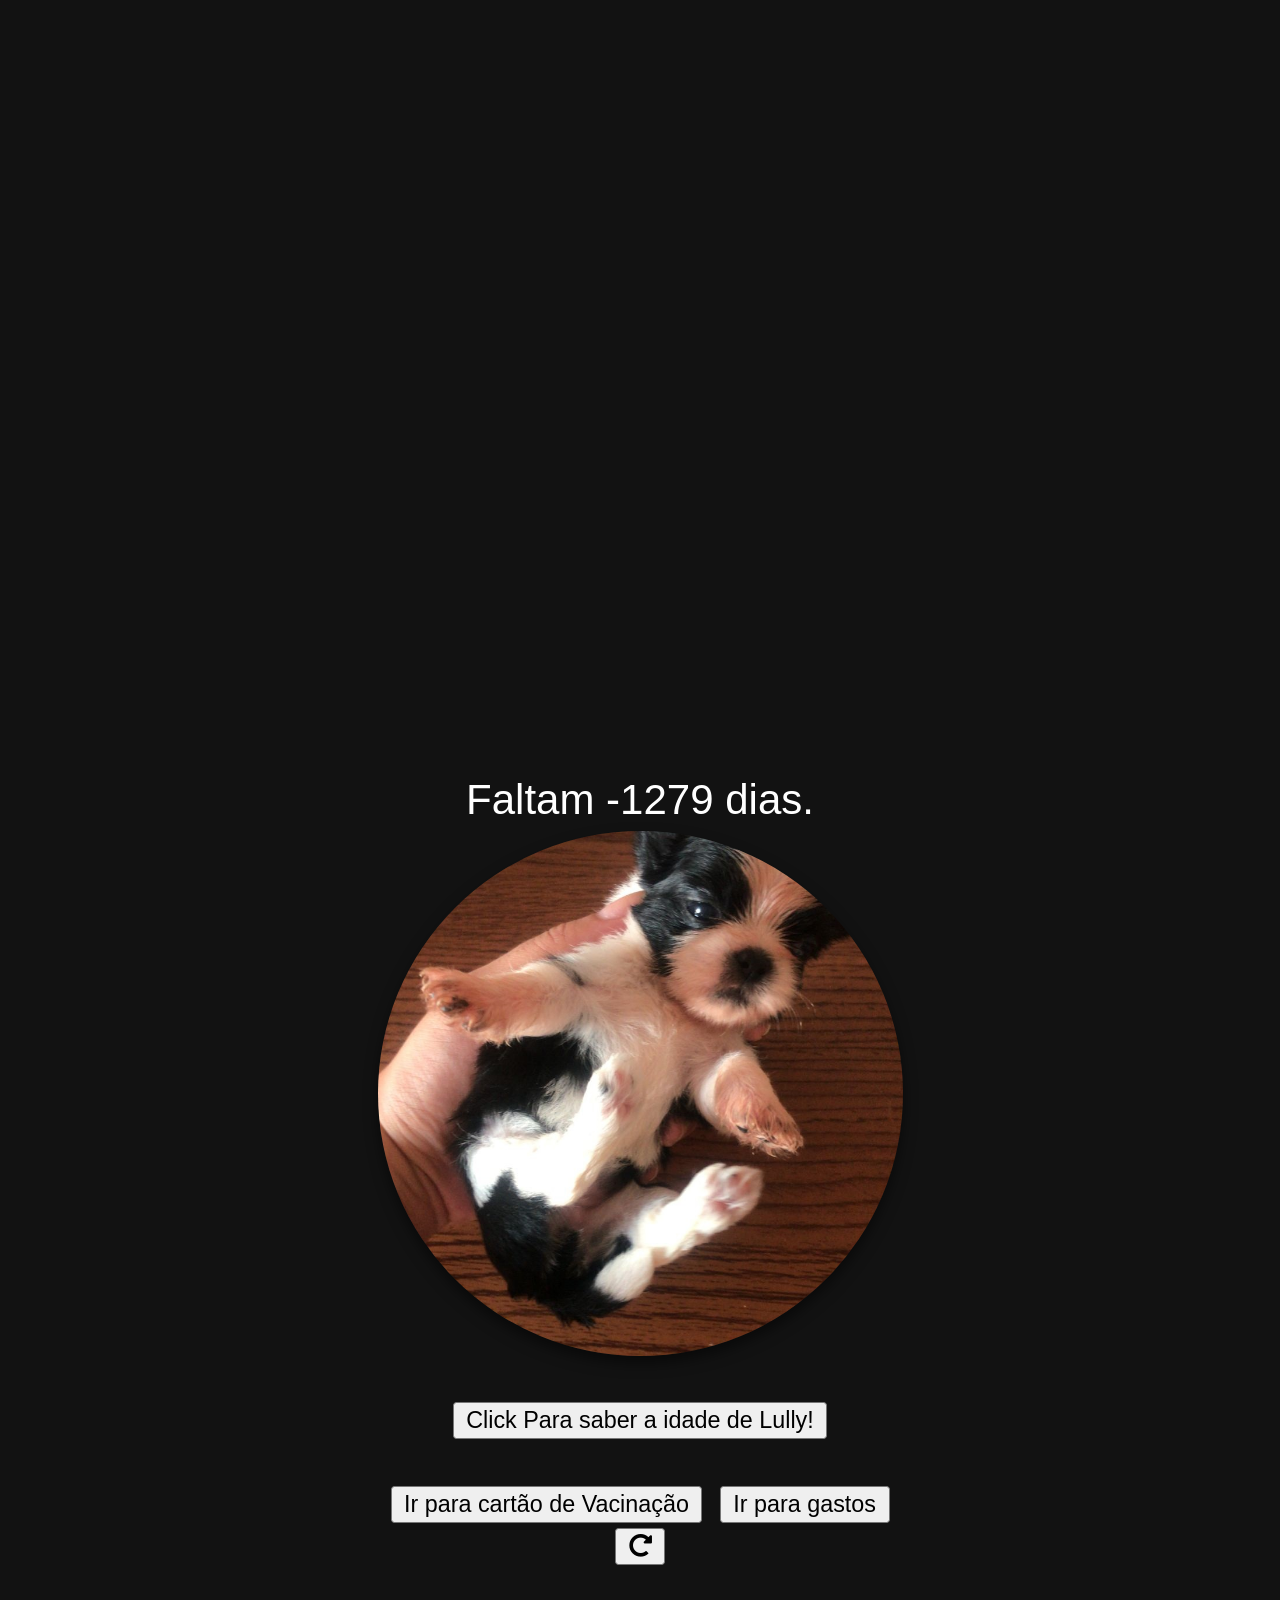
==== index.html @ ed601def "Update index.html" ====
<!DOCTYPE html>
<html lang="pt-br" style="margin-top:60%;">

  <head>
    <meta charset="UTF-8">
    <meta name="apple-mobile-web-app-capable" content="yes">
    <meta name="apple-mobile-web-app-status-bar-style" content="blue">
    <meta name="apple-mobile-web-app-title" content="Lully Day">
  
    <!-- Atalho iphone -->
    <link rel="apple-touch-icon" href="imagem1.jpg">
    
    <link rel="stylesheet" href="https://use.fontawesome.com/releases/v5.15.3/css/all.css"
    integrity="sha384-6lKkJ8i3U6O+ld6EWESwy6LbJlzsT/VrXG1aWjZXRN1jMqlYEPfCkMkMDs5RS+M8"
    crossorigin="anonymous">

    <title>Dias Que falta para Lully chegar!!</title>
    <link rel="stylesheet" type="text/css" href="style.css">
  </head>
  <body>
    <div class="container" style="margin-bottom: 25%;">

      <p id="countdown"></p>
      <img id="dog-image" src="">
        <div id="result"></div>
        <div>
          <br>
        <form>
          <button type="button" onclick="calculateAge()">Click Para saber a idade de Lully!</button><br><br>
        </form>
      <a href="cartaoVacina.html"><button style="margin-right: 10px;">Ir para cartão de Vacinação</button></a><a href="gastos.html"><button>Ir para gastos</button></a><br>
       <button onclick="location.reload()" id="reload-button">
       <i class="fas fa-redo-alt"></i> 
      </button>
      </div>
    </div>


    <script src="script.js"></script>
  </body>
</html>
---- style.css ----
body {
    background-color: #121212;
    color: #fff;
    font-family: Arial, sans-serif;
    font-size: 16px;
    align-items: center;
    justify-content: center;
    text-align: center;
    line-height: 1.5;
    margin: 0;
    padding: 0;
    zoom: 175%;
  }
  
  #container {
    margin-top: 50%;
    display: flex;
    flex-direction: column;
    align-items: center;
    justify-content: center;
    height: 100vh;
    text-align: center;
  }
  
  #dog-image {
    border-radius: 50%;
    box-shadow: 0 4px 8px rgba(0, 0, 0, 0.5);
    width: 300px;
    height: 300px;
    object-fit: cover;
    margin-bottom: 30px;
    display: flex;
    flex-direction: column;
    align-items: center;
    justify-content: center;
    margin: 0 auto;
    max-width: 90%;
  }
  
  #countdown {
    font-size: 24px;
    text-align: center;
    align-items: center;
    justify-content: center;
    text-align: center;
    display: flex;
    flex-direction: column;
    align-items: center;
    justify-content: center;
    margin: 0 auto;
    max-width: 90%;
  }
  
  /* Estilos para telas menores */
  @media screen and (max-width: 600px) {
    #dog-image {
      width: 200px;
      height: 200px;
      margin-bottom: 20px;
      align-items: center;
      justify-content: center;
      text-align: center;
    }
  
    .card {
      background-color: #fff;
      border: 2px solid #000;
      border-radius: 10px;
      box-shadow: 0 2px 5px rgba(0, 0, 0, 0.3);
      margin: 50px auto;
      max-width: 600px;
      padding: 20px;
      text-align: center;
    }
    
    h1 {
      font-size: 2.5em;
      margin-bottom: 30px;
    }
    
    .vaccine-dose {
      margin: 30px auto;
      max-width: 400px;
      text-align: left;
    }
    
    h2 {
      font-size: 1.5em;
      margin-bottom: 10px;
    }
    
    p {
      font-size: 1.2em;
      margin-bottom: 5px;
    }
    
    span {
      font-weight: bold;
    }
    
      
      #reload-button {
      position: fixed;
      top: 20px;
      right: 20px;
      background-color: #fff;
      border: 1px solid #ccc;
      padding: 10px;
      border-radius: 5px;
      box-shadow: 0 0 5px rgba(0, 0, 0, 0.3);
      z-index: 9999;
    }

    #reload-button:hover {
      cursor: pointer;
    }

    #countdown {
      font-size: 18px;
      align-items: center;
      justify-content: center;
      text-align: center;
    }
  }
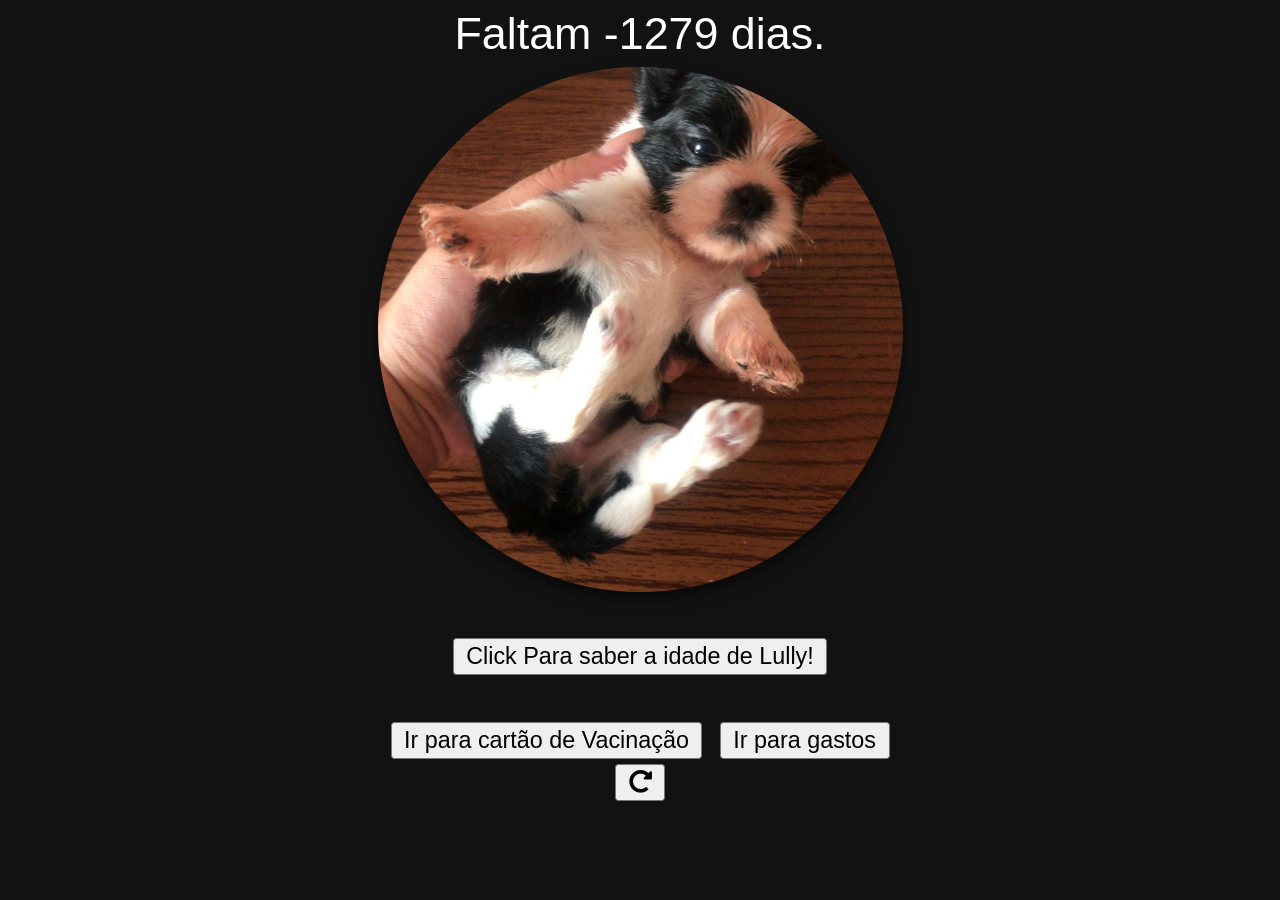
==== commit 8882c432: "Update index.html" ====
--- a/index.html
+++ b/index.html
@@ -1,5 +1,5 @@
 <!DOCTYPE html>
-<html lang="pt-br" style="margin-top:60%;">
+<html lang="pt-br">
 
   <head>
     <meta charset="UTF-8">
@@ -18,7 +18,7 @@
     <link rel="stylesheet" type="text/css" href="style.css">
   </head>
   <body>
-    <div class="container" style="margin-bottom: 25%;">
+    <div class="container">
 
       <p id="countdown"></p>
       <img id="dog-image" src="">
--- a/style.css
+++ b/style.css
@@ -1,124 +1,66 @@
 body {
-    background-color: #121212;
-    color: #fff;
-    font-family: Arial, sans-serif;
-    font-size: 16px;
-    align-items: center;
-    justify-content: center;
-    text-align: center;
-    line-height: 1.5;
-    margin: 0;
-    padding: 0;
-    zoom: 175%;
-  }
-  
+  background-color: #121212;
+  color: #fff;
+  font-family: Arial, sans-serif;
+  font-size: 16px;
+  align-items: center;
+  justify-content: center;
+  text-align: center;
+  line-height: 1.5;
+  margin: 0;
+  padding: 0;
+  zoom: 175%;
+}
+
+#container {
+  max-width: 800px;
+  margin: 0 auto;
+  display: flex;
+  flex-direction: column;
+  align-items: center;
+  justify-content: center;
+  height: 100vh;
+  text-align: center;
+}
+
+#dog-image {
+  border-radius: 50%;
+  box-shadow: 0 4px 8px rgba(0, 0, 0, 0.5);
+  width: 300px;
+  height: 300px;
+  object-fit: cover;
+  margin-bottom: 30px;
+  display: flex;
+  flex-direction: column;
+  align-items: center;
+  justify-content: center;
+  margin: 0 auto;
+  max-width: 90%;
+}
+
+#countdown {
+  font-size: 2vw;
+  text-align: center;
+  align-items: center;
+  justify-content: center;
+  text-align: center;
+  display: flex;
+  flex-direction: column;
+  align-items: center;
+  justify-content: center;
+  margin: 0 auto;
+}
+
+@media screen and (max-width: 600px) {
   #container {
-    margin-top: 50%;
-    display: flex;
-    flex-direction: column;
-    align-items: center;
-    justify-content: center;
-    height: 100vh;
-    text-align: center;
-  }
-  
-  #dog-image {
-    border-radius: 50%;
-    box-shadow: 0 4px 8px rgba(0, 0, 0, 0.5);
-    width: 300px;
-    height: 300px;
-    object-fit: cover;
-    margin-bottom: 30px;
-    display: flex;
-    flex-direction: column;
-    align-items: center;
-    justify-content: center;
-    margin: 0 auto;
     max-width: 90%;
   }
-  
+
+  #dog-image {
+    width: 80%;
+  }
+
   #countdown {
-    font-size: 24px;
-    text-align: center;
-    align-items: center;
-    justify-content: center;
-    text-align: center;
-    display: flex;
-    flex-direction: column;
-    align-items: center;
-    justify-content: center;
-    margin: 0 auto;
-    max-width: 90%;
+    font-size: 4vw;
   }
-  
-  /* Estilos para telas menores */
-  @media screen and (max-width: 600px) {
-    #dog-image {
-      width: 200px;
-      height: 200px;
-      margin-bottom: 20px;
-      align-items: center;
-      justify-content: center;
-      text-align: center;
-    }
-  
-    .card {
-      background-color: #fff;
-      border: 2px solid #000;
-      border-radius: 10px;
-      box-shadow: 0 2px 5px rgba(0, 0, 0, 0.3);
-      margin: 50px auto;
-      max-width: 600px;
-      padding: 20px;
-      text-align: center;
-    }
-    
-    h1 {
-      font-size: 2.5em;
-      margin-bottom: 30px;
-    }
-    
-    .vaccine-dose {
-      margin: 30px auto;
-      max-width: 400px;
-      text-align: left;
-    }
-    
-    h2 {
-      font-size: 1.5em;
-      margin-bottom: 10px;
-    }
-    
-    p {
-      font-size: 1.2em;
-      margin-bottom: 5px;
-    }
-    
-    span {
-      font-weight: bold;
-    }
-    
-      
-      #reload-button {
-      position: fixed;
-      top: 20px;
-      right: 20px;
-      background-color: #fff;
-      border: 1px solid #ccc;
-      padding: 10px;
-      border-radius: 5px;
-      box-shadow: 0 0 5px rgba(0, 0, 0, 0.3);
-      z-index: 9999;
-    }
-
-    #reload-button:hover {
-      cursor: pointer;
-    }
-
-    #countdown {
-      font-size: 18px;
-      align-items: center;
-      justify-content: center;
-      text-align: center;
-    }
-  }
+}
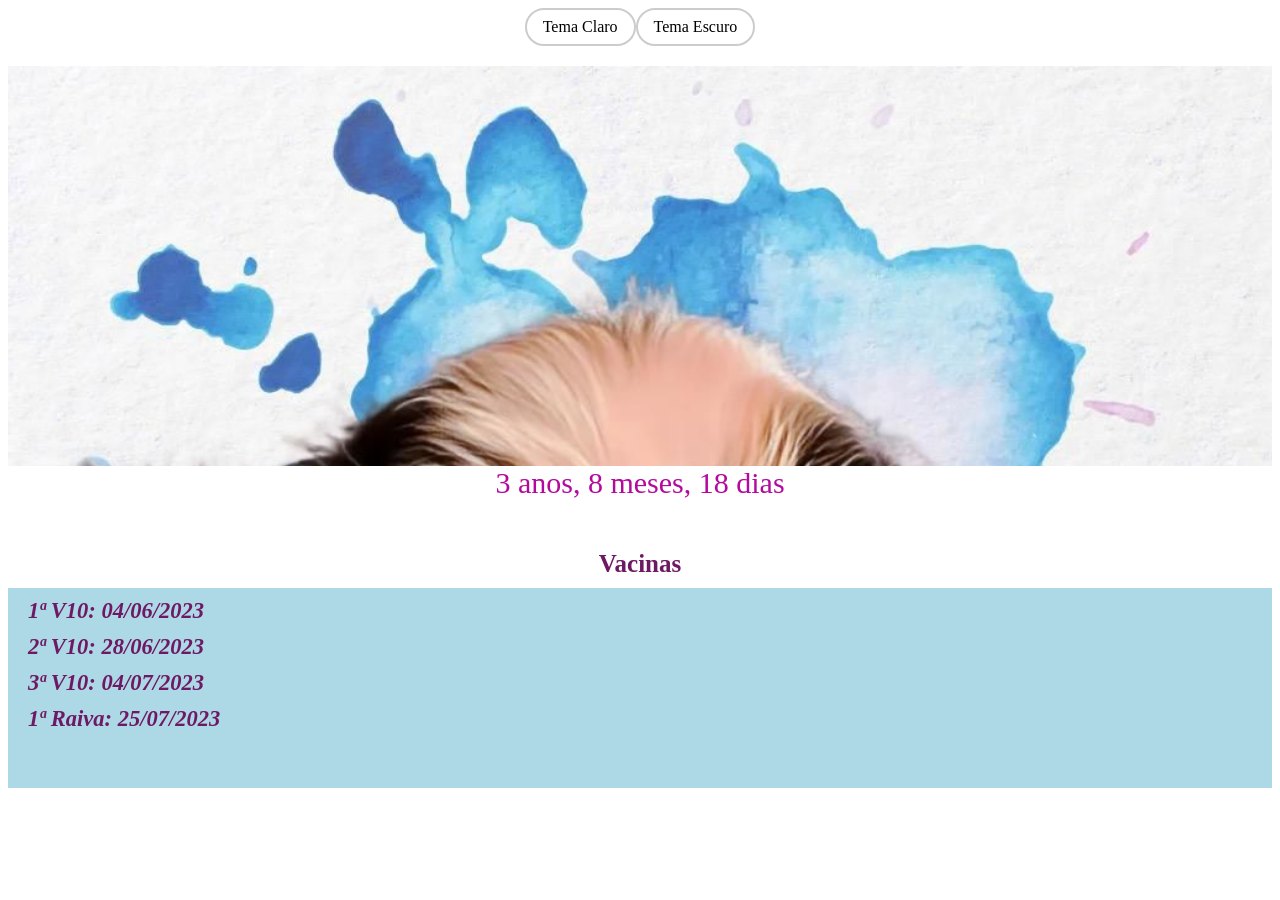
==== commit 4ddfd566: "Add files via upload" ====
--- a/index.html
+++ b/index.html
@@ -1,41 +1,144 @@
 <!DOCTYPE html>
-<html lang="pt-br">
+<html>
+<head>
+  <meta charset="UTF-8">
+  <meta name="apple-mobile-web-app-capable" content="yes">
+  <meta name="apple-mobile-web-app-status-bar-style" content="blue">
+  <meta name="apple-mobile-web-app-title" content="Lully Day">
 
-  <head>
-    <meta charset="UTF-8">
-    <meta name="apple-mobile-web-app-capable" content="yes">
-    <meta name="apple-mobile-web-app-status-bar-style" content="blue">
-    <meta name="apple-mobile-web-app-title" content="Lully Day">
+  <!-- Atalho iphone -->
+  <link rel="apple-touch-icon" href="Lully.jpeg">
   
-    <!-- Atalho iphone -->
-    <link rel="apple-touch-icon" href="imagem1.jpg">
+  <title>LullyShi</title>
+  <style>
+    #banner {
+      width: 100%;
+      height: 400px;
+      background-image: url(Lully.jpeg);
+      background-size: cover;
+      display: flex;
+      flex-direction: column;
+      justify-content: center;
+      align-items: center;
+      color: white;
+      font-size: 24px;
+    }
+
+    #idade {
+      font-size: 30px;
+      color: rgb(179, 9, 156);
+      animation: pulso 1s infinite;
+      text-align: center;
+    }
+
+    @keyframes pulso {
+      0% { transform: scale(1); }
+      50% { transform: scale(1.1); }
+      100% { transform: scale(1); }
+    }
+
+    #cartao-vacina {
+      width: 100%;
+      height: 200px;
+      background-color: lightblue;
+      justify-content: center;
+      align-items: center;
+      font-size: 18px;
+    }
+
+    #vacinas {
+      padding-top: 10px;
+      padding-left: 20px;
+      font-size: 22.5px;
+      color: rgb(110, 25, 99);
+      font-style:italic;
+      font-weight: bold;
+    }
+    #centro {
+      align-items: center;
+      justify-content: center;
+      display: flex;
+      padding-top: 50px;
+      padding-bottom: 10px;
+      font-size: 25px;
+      color: rgb(110, 25, 99);
+      font-weight: bold;
+    }
+
+    /* Estilo do tema escuro */
+    body.dark-theme {
+      background-color: #111;
+      color: aliceblue;
+    }
     
-    <link rel="stylesheet" href="https://use.fontawesome.com/releases/v5.15.3/css/all.css"
-    integrity="sha384-6lKkJ8i3U6O+ld6EWESwy6LbJlzsT/VrXG1aWjZXRN1jMqlYEPfCkMkMDs5RS+M8"
-    crossorigin="anonymous">
+    .theme-toggle {
+      position:relative;
+      padding-bottom: 20px;
+      align-items: center;
+      justify-content: center;
+      display: flex;
+      
 
-    <title>Dias Que falta para Lully chegar!!</title>
-    <link rel="stylesheet" type="text/css" href="style.css">
-  </head>
-  <body>
-    <div class="container">
+    }
+    
+    input[type="radio"] {
+      display: none;
+    }
+    
+    label {
+      padding: 8px 16px;
+      cursor: pointer;
+      border: 2px solid #ccc;
+      border-radius: 25px;
+      transition: background-color 0.2s ease;
+    }
 
-      <p id="countdown"></p>
-      <img id="dog-image" src="">
-        <div id="result"></div>
-        <div>
-          <br>
-        <form>
-          <button type="button" onclick="calculateAge()">Click Para saber a idade de Lully!</button><br><br>
-        </form>
-      <a href="cartaoVacina.html"><button style="margin-right: 10px;">Ir para cartão de Vacinação</button></a><a href="gastos.html"><button>Ir para gastos</button></a><br>
-       <button onclick="location.reload()" id="reload-button">
-       <i class="fas fa-redo-alt"></i> 
-      </button>
-      </div>
-    </div>
+  </style>
+</head>
+<body>
+  <div class="theme-toggle">
+    <input type="radio" name="theme" id="lightTheme">
+    <label for="lightTheme">Tema Claro</label>
 
+    <input type="radio" name="theme" id="darkTheme">
+    <label for="darkTheme">Tema Escuro</label>
+  </div>
+  <div id="banner"></div>
+  <div id="idade"></div>
+  <div id="centro"> Vacinas</div>
+  <div id="cartao-vacina">
+    <div id="vacinas">1ª  V10: 04/06/2023</div>
+    <div id="vacinas">2ª  V10: 28/06/2023</div>
+    <div id="vacinas">3ª  V10: 04/07/2023</div>
+    <div id="vacinas"> 1ª  Raiva: 25/07/2023</div>
+  </div>
+  
+  <script>
+    function atualizarIdade() {
+      var dataNascimento = new Date('2023-04-08'); // Data de nascimento da cachorra
+      var dataAtual = new Date();
+      var diferenca = dataAtual - dataNascimento;
 
-    <script src="script.js"></script>
-  </body>
-</html>
+      var dias = Math.floor(diferenca / (1000 * 60 * 60 * 24)); // Cálculo dos dias
+      var meses = Math.floor(dias / 30); // Cálculo dos meses
+      var anos = Math.floor(meses / 12); // Cálculo dos anos
+
+      var idadeExibida = anos + " anos, " + (meses % 12) + " meses, " + (dias % 30) + " dias";
+
+      document.getElementById("idade").innerText = idadeExibida;
+    }
+
+    setInterval(atualizarIdade, 1000); // Atualiza a idade a cada segundo
+    const darkThemeRadio = document.getElementById("darkTheme");
+    const lightThemeRadio = document.getElementById("lightTheme");
+
+    darkThemeRadio.addEventListener("change", () => {
+      document.body.classList.add("dark-theme");
+    });
+
+    lightThemeRadio.addEventListener("change", () => {
+      document.body.classList.remove("dark-theme");
+    });
+  </script>
+</body>
+</html>
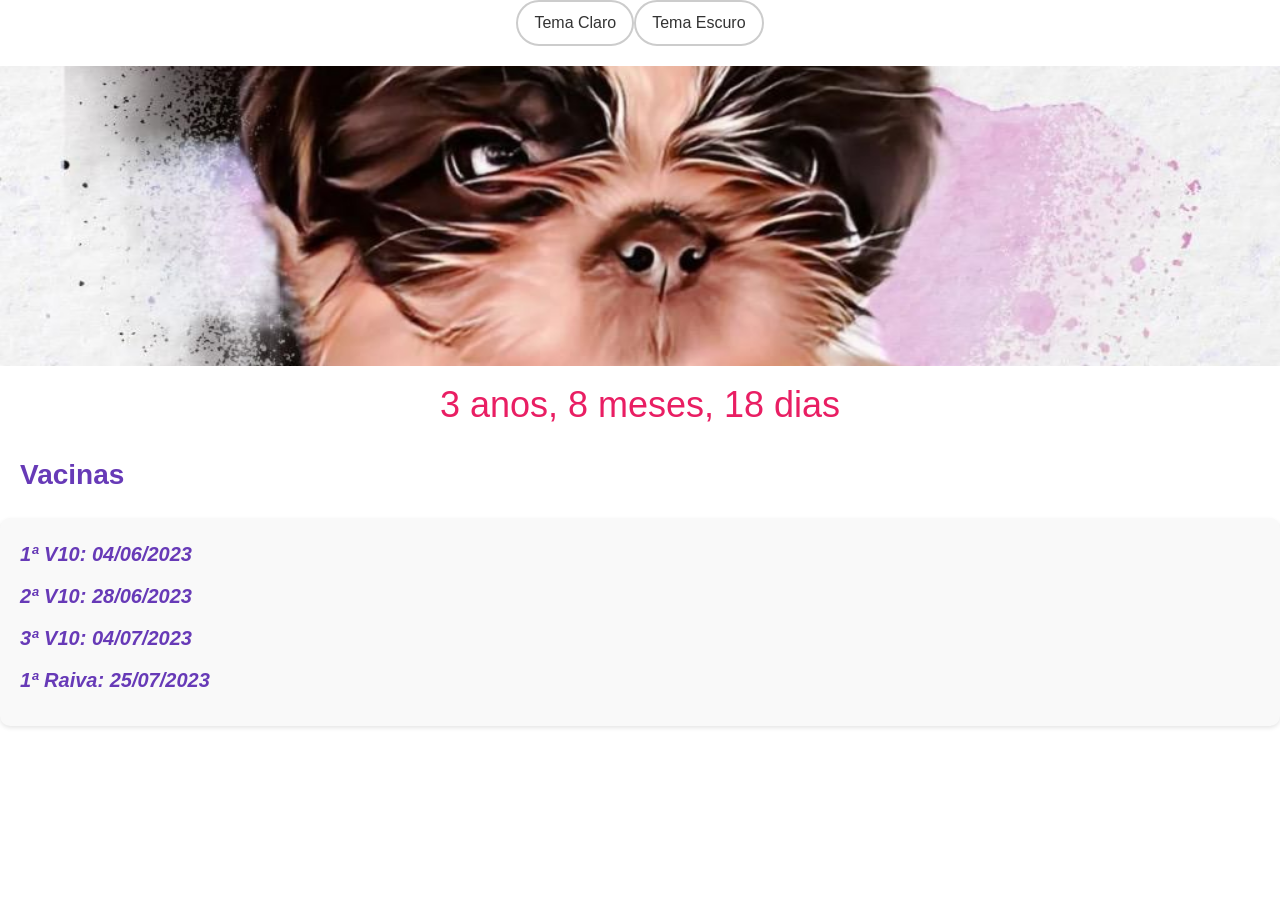
==== commit eda433c2: "Update index.html" ====
--- a/index.html
+++ b/index.html
@@ -2,33 +2,41 @@
 <html>
 <head>
   <meta charset="UTF-8">
+  <meta name="viewport" content="width=device-width, initial-scale=1.0">
   <meta name="apple-mobile-web-app-capable" content="yes">
   <meta name="apple-mobile-web-app-status-bar-style" content="blue">
   <meta name="apple-mobile-web-app-title" content="Lully Day">
 
   <!-- Atalho iphone -->
   <link rel="apple-touch-icon" href="Lully.jpeg">
-  
+
   <title>LullyShi</title>
   <style>
+    body {
+      margin: 0;
+      padding: 0;
+      font-family: 'Arial', sans-serif;
+      color: #333;
+      line-height: 1.6;
+    }
+
     #banner {
       width: 100%;
-      height: 400px;
-      background-image: url(Lully.jpeg);
+      height: 300px;
+      background-image: url("Lully.jpeg");
       background-size: cover;
+      background-position: center;
       display: flex;
-      flex-direction: column;
       justify-content: center;
       align-items: center;
-      color: white;
-      font-size: 24px;
     }
 
     #idade {
-      font-size: 30px;
-      color: rgb(179, 9, 156);
+      font-size: 36px;
+      color: #e91e63;
       animation: pulso 1s infinite;
       text-align: center;
+      margin-top: 10px;
     }
 
     @keyframes pulso {
@@ -39,58 +47,60 @@
 
     #cartao-vacina {
       width: 100%;
-      height: 200px;
-      background-color: lightblue;
-      justify-content: center;
-      align-items: center;
+      padding: 20px;
+      background-color: #f9f9f9;
       font-size: 18px;
+      box-sizing: border-box;
+      border-radius: 10px;
+      box-shadow: 0 2px 4px rgba(0, 0, 0, 0.1);
     }
 
-    #vacinas {
-      padding-top: 10px;
-      padding-left: 20px;
-      font-size: 22.5px;
-      color: rgb(110, 25, 99);
-      font-style:italic;
+    .vacina {
+      margin-bottom: 10px;
+      font-size: 20px;
+      color: #673ab7;
+      font-style: italic;
       font-weight: bold;
     }
+
     #centro {
-      align-items: center;
-      justify-content: center;
-      display: flex;
-      padding-top: 50px;
-      padding-bottom: 10px;
-      font-size: 25px;
-      color: rgb(110, 25, 99);
+      padding: 20px;
+      font-size: 28px;
+      color: #673ab7;
       font-weight: bold;
     }
 
     /* Estilo do tema escuro */
     body.dark-theme {
       background-color: #111;
-      color: aliceblue;
+      color: #fff;
     }
-    
+
     .theme-toggle {
-      position:relative;
+      position: relative;
       padding-bottom: 20px;
-      align-items: center;
+      display: flex;
       justify-content: center;
-      display: flex;
-      
+    }
 
-    }
-    
     input[type="radio"] {
       display: none;
     }
-    
+
     label {
       padding: 8px 16px;
       cursor: pointer;
       border: 2px solid #ccc;
       border-radius: 25px;
       transition: background-color 0.2s ease;
+    }
+
+    label:hover {
+      background-color: #ccc;
+    }
+
+    label:active {
+      background-color: #999;
     }
 
   </style>
@@ -105,14 +115,14 @@
   </div>
   <div id="banner"></div>
   <div id="idade"></div>
-  <div id="centro"> Vacinas</div>
+  <div id="centro">Vacinas</div>
   <div id="cartao-vacina">
-    <div id="vacinas">1ª  V10: 04/06/2023</div>
-    <div id="vacinas">2ª  V10: 28/06/2023</div>
-    <div id="vacinas">3ª  V10: 04/07/2023</div>
-    <div id="vacinas"> 1ª  Raiva: 25/07/2023</div>
+    <div class="vacina">1ª  V10: 04/06/2023</div>
+    <div class="vacina">2ª  V10: 28/06/2023</div>
+    <div class="vacina">3ª  V10: 04/07/2023</div>
+    <div class="vacina">1ª  Raiva: 25/07/2023</div>
   </div>
-  
+
   <script>
     function atualizarIdade() {
       var dataNascimento = new Date('2023-04-08'); // Data de nascimento da cachorra
@@ -141,4 +151,4 @@
     });
   </script>
 </body>
-</html>+</html>
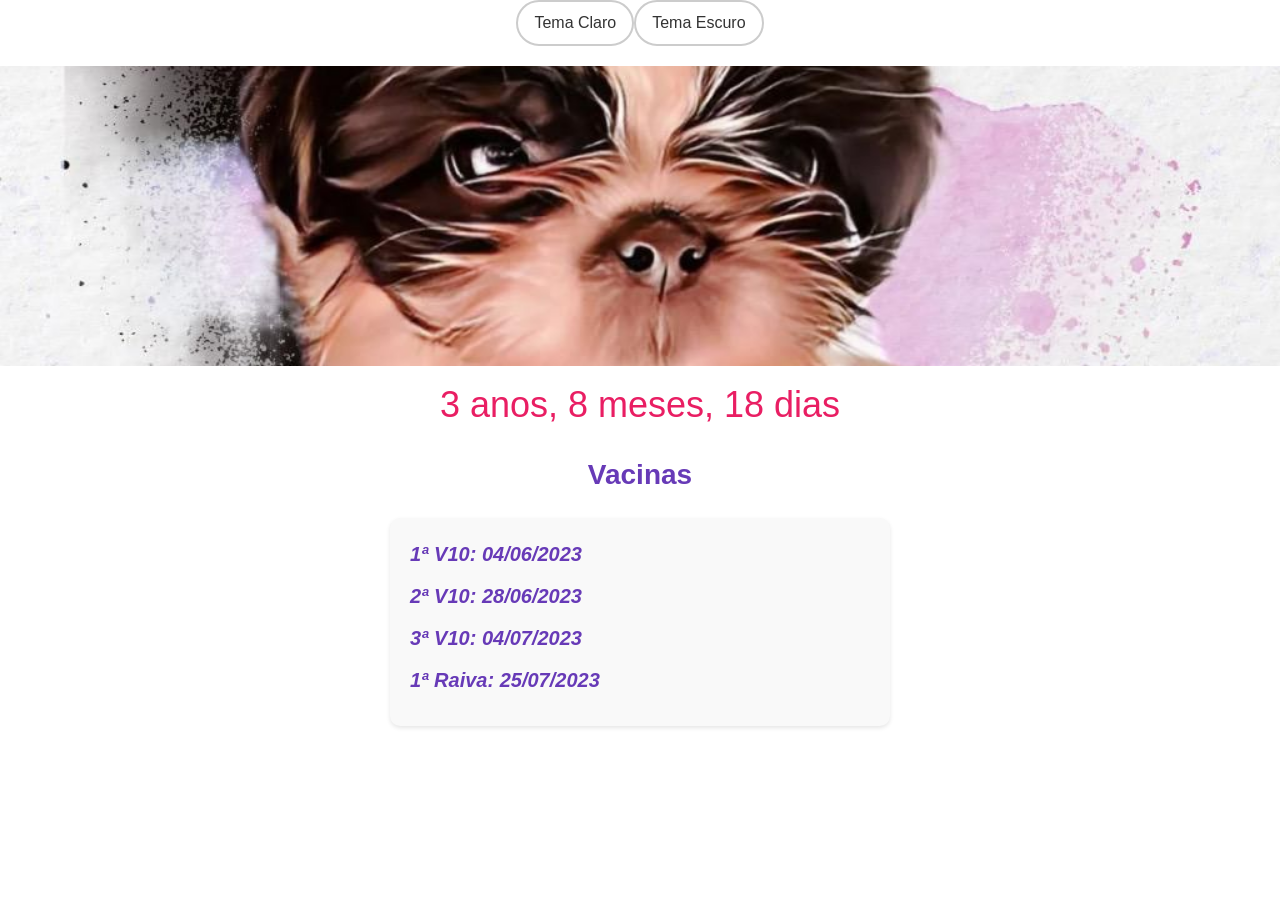
==== commit 795bc453: "Update index.html" ====
--- a/index.html
+++ b/index.html
@@ -18,6 +18,16 @@
       font-family: 'Arial', sans-serif;
       color: #333;
       line-height: 1.6;
+      transition: background-color 0.3s ease;
+    }
+
+    body.light-theme {
+      background-color: #f9f9f9;
+    }
+
+    body.dark-theme {
+      background-color: #111;
+      color: #fff;
     }
 
     #banner {
@@ -45,8 +55,18 @@
       100% { transform: scale(1); }
     }
 
+    #centro {
+      padding: 20px;
+      font-size: 28px;
+      color: #673ab7;
+      font-weight: bold;
+      text-align: center;
+    }
+
     #cartao-vacina {
       width: 100%;
+      max-width: 500px;
+      margin: 0 auto;
       padding: 20px;
       background-color: #f9f9f9;
       font-size: 18px;
@@ -61,19 +81,6 @@
       color: #673ab7;
       font-style: italic;
       font-weight: bold;
-    }
-
-    #centro {
-      padding: 20px;
-      font-size: 28px;
-      color: #673ab7;
-      font-weight: bold;
-    }
-
-    /* Estilo do tema escuro */
-    body.dark-theme {
-      background-color: #111;
-      color: #fff;
     }
 
     .theme-toggle {
@@ -107,7 +114,7 @@
 </head>
 <body>
   <div class="theme-toggle">
-    <input type="radio" name="theme" id="lightTheme">
+    <input type="radio" name="theme" id="lightTheme" checked>
     <label for="lightTheme">Tema Claro</label>
 
     <input type="radio" name="theme" id="darkTheme">
@@ -141,13 +148,16 @@
     setInterval(atualizarIdade, 1000); // Atualiza a idade a cada segundo
     const darkThemeRadio = document.getElementById("darkTheme");
     const lightThemeRadio = document.getElementById("lightTheme");
+    const body = document.body;
 
     darkThemeRadio.addEventListener("change", () => {
-      document.body.classList.add("dark-theme");
+      body.classList.add("dark-theme");
+      body.classList.remove("light-theme");
     });
 
     lightThemeRadio.addEventListener("change", () => {
-      document.body.classList.remove("dark-theme");
+      body.classList.add("light-theme");
+      body.classList.remove("dark-theme");
     });
   </script>
 </body>
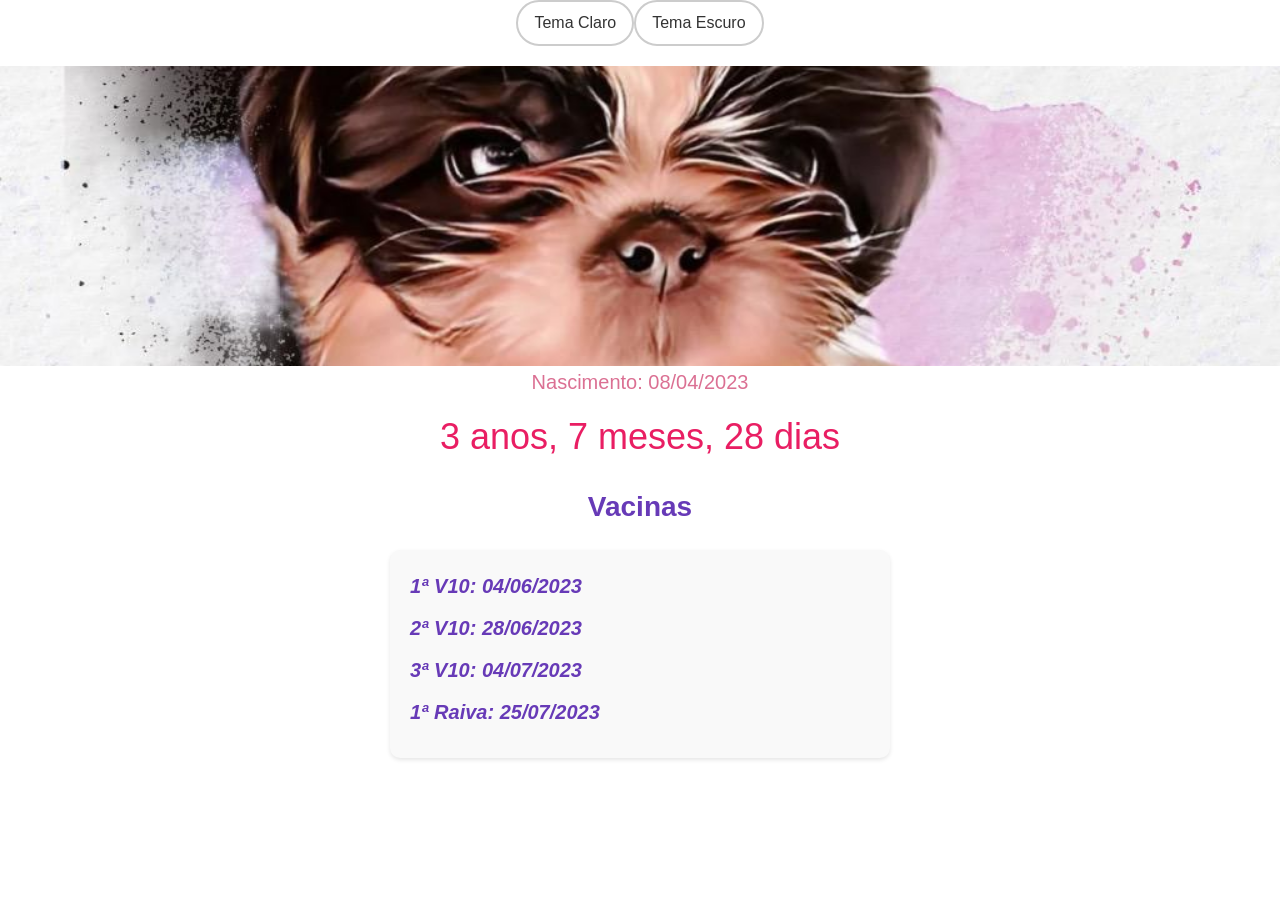
==== commit 70174eb7: "Update index.html" ====
--- a/index.html
+++ b/index.html
@@ -109,6 +109,12 @@
     label:active {
       background-color: #999;
     }
+    .idade {
+      text-align: center;
+      color: palevioletred;
+      font-family: 'Lucida Sans', 'Lucida Sans Regular', 'Lucida Grande', 'Lucida Sans Unicode', Geneva, Verdana, sans-serif;
+      font-size: 20px;
+    }
 
   </style>
 </head>
@@ -121,6 +127,7 @@
     <label for="darkTheme">Tema Escuro</label>
   </div>
   <div id="banner"></div>
+  <div class="idade">Nascimento: 08/04/2023</div>
   <div id="idade"></div>
   <div id="centro">Vacinas</div>
   <div id="cartao-vacina">
@@ -131,34 +138,57 @@
   </div>
 
   <script>
-    function atualizarIdade() {
-      var dataNascimento = new Date('2023-04-08'); // Data de nascimento da cachorra
-      var dataAtual = new Date();
-      var diferenca = dataAtual - dataNascimento;
+function atualizarIdade() {
+  var dataNascimento = new Date('2023-04-08'); // Data de nascimento da cachorra
+  var dataAtual = new Date();
 
-      var dias = Math.floor(diferenca / (1000 * 60 * 60 * 24)); // Cálculo dos dias
-      var meses = Math.floor(dias / 30); // Cálculo dos meses
-      var anos = Math.floor(meses / 12); // Cálculo dos anos
+  // Obter os valores de ano, mês e dia das datas
+  var anoNascimento = dataNascimento.getFullYear();
+  var mesNascimento = dataNascimento.getMonth();
+  var diaNascimento = dataNascimento.getDate();
 
-      var idadeExibida = anos + " anos, " + (meses % 12) + " meses, " + (dias % 30) + " dias";
+  var anoAtual = dataAtual.getFullYear();
+  var mesAtual = dataAtual.getMonth();
+  var diaAtual = dataAtual.getDate();
 
-      document.getElementById("idade").innerText = idadeExibida;
-    }
+  // Calcular a diferença em anos, meses e dias
+  var anos = anoAtual - anoNascimento;
+  var meses = mesAtual - mesNascimento;
+  var dias = diaAtual - diaNascimento;
 
-    setInterval(atualizarIdade, 1000); // Atualiza a idade a cada segundo
-    const darkThemeRadio = document.getElementById("darkTheme");
-    const lightThemeRadio = document.getElementById("lightTheme");
-    const body = document.body;
+  // Ajustar os meses e os dias se necessário
+  if (dias < 0) {
+    // Subtrair um mês e adicionar o número de dias do mês anterior
+    meses--;
+    dias += new Date(anoAtual, mesAtual, 0).getDate();
+  }
 
-    darkThemeRadio.addEventListener("change", () => {
-      body.classList.add("dark-theme");
-      body.classList.remove("light-theme");
-    });
+  if (meses < 0) {
+    // Subtrair um ano e adicionar 12 meses
+    anos--;
+    meses += 12;
+  }
 
-    lightThemeRadio.addEventListener("change", () => {
-      body.classList.add("light-theme");
-      body.classList.remove("dark-theme");
-    });
-  </script>
+  var idadeExibida = anos + " anos, " + meses + " meses, " + dias + " dias";
+
+  document.getElementById("idade").innerText = idadeExibida;
+}
+
+setInterval(atualizarIdade, 1000);
+const darkThemeRadio = document.getElementById("darkTheme");
+const lightThemeRadio = document.getElementById("lightTheme");
+const body = document.body;
+
+darkThemeRadio.addEventListener("change", () => {
+  body.classList.add("dark-theme");
+  body.classList.remove("light-theme");
+});
+
+lightThemeRadio.addEventListener("change", () => {
+  body.classList.add("light-theme");
+  body.classList.remove("dark-theme");
+});
+
+    </script>
 </body>
 </html>
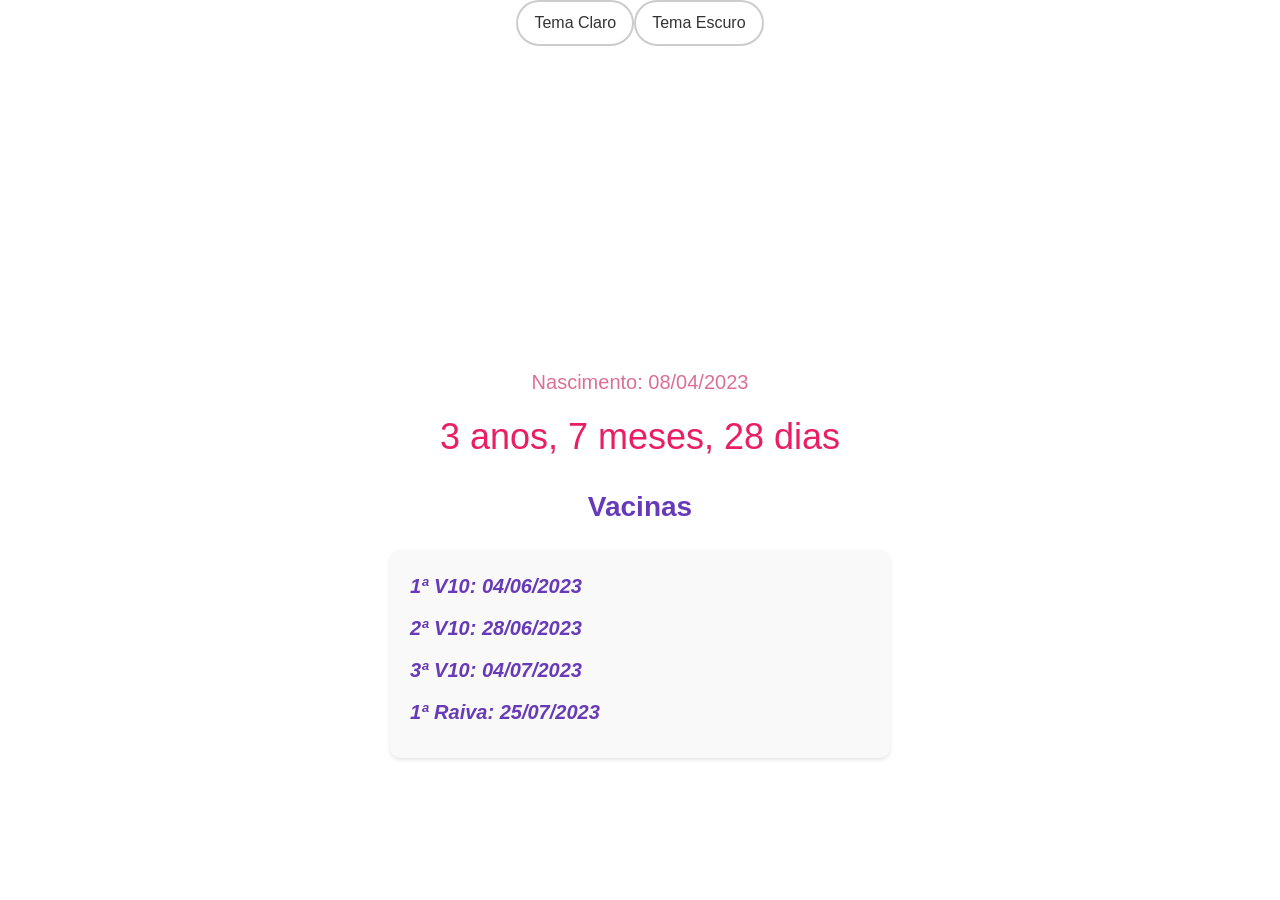
==== commit cabfee9f: "Update index.html" ====
--- a/index.html
+++ b/index.html
@@ -8,7 +8,7 @@
   <meta name="apple-mobile-web-app-title" content="Lully Day">
 
   <!-- Atalho iphone -->
-  <link rel="apple-touch-icon" href="Lully.jpeg">
+  <link rel="apple-touch-icon" href="Lully.jpg">
 
   <title>LullyShi</title>
   <style>
@@ -33,12 +33,13 @@
     #banner {
       width: 100%;
       height: 300px;
-      background-image: url("Lully.jpeg");
+      background-image: url("Lully.jpg");
       background-size: cover;
       background-position: center;
       display: flex;
       justify-content: center;
       align-items: center;
+      border-radius: 45%;
     }
 
     #idade {
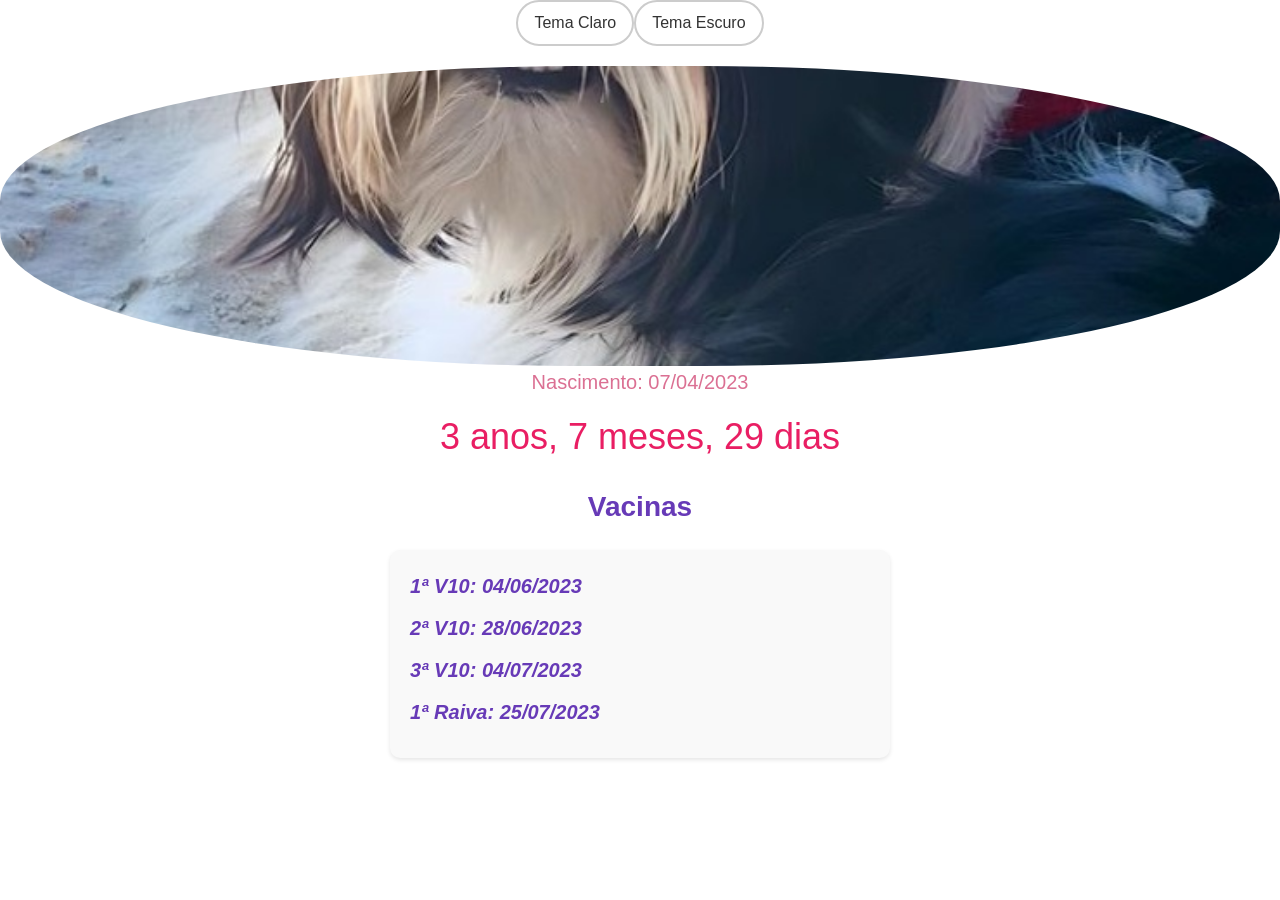
==== commit c730a3f9: "Update index.html" ====
--- a/index.html
+++ b/index.html
@@ -128,7 +128,7 @@
     <label for="darkTheme">Tema Escuro</label>
   </div>
   <div id="banner"></div>
-  <div class="idade">Nascimento: 08/04/2023</div>
+  <div class="idade">Nascimento: 07/04/2023</div>
   <div id="idade"></div>
   <div id="centro">Vacinas</div>
   <div id="cartao-vacina">
@@ -140,7 +140,7 @@
 
   <script>
 function atualizarIdade() {
-  var dataNascimento = new Date('2023-04-08'); // Data de nascimento da cachorra
+  var dataNascimento = new Date('2023-04-07'); // Data de nascimento da cachorra
   var dataAtual = new Date();
 
   // Obter os valores de ano, mês e dia das datas
